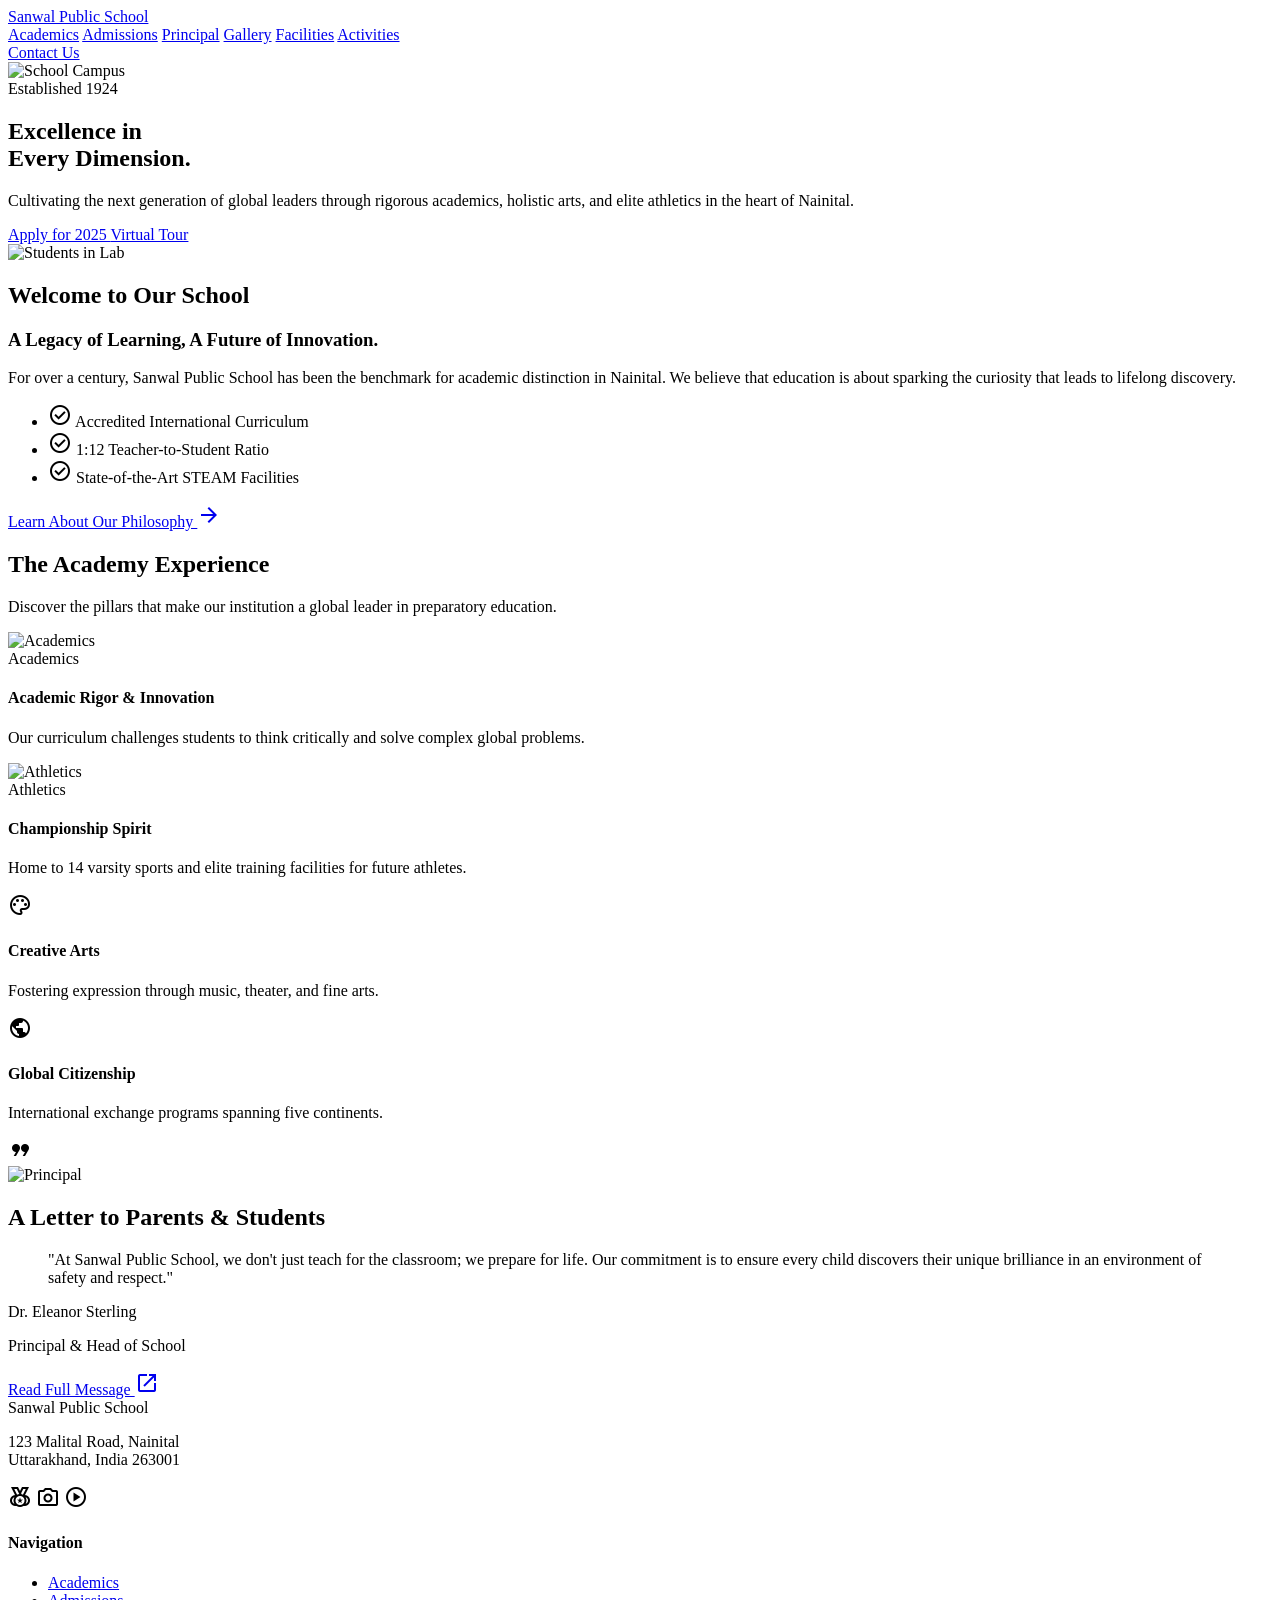
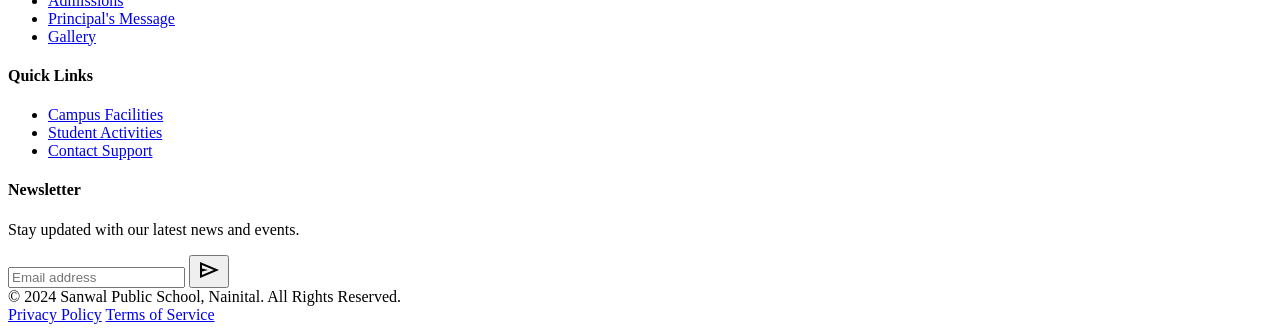
==== index.html @ 265a59c1 "first commit" ====
<!DOCTYPE html>
<html class="light" lang="en">
<head>
    <meta charset="utf-8"/>
    <meta content="width=device-width, initial-scale=1.0" name="viewport"/>
    <title>Home | Sanwal Public School, Nainital</title>
    <link href="https://fonts.googleapis.com/css2?family=Inter:wght@300;400;500;600;700;800;900&amp;display=swap" rel="stylesheet"/>
    <link href="https://fonts.googleapis.com/css2?family=Material+Symbols+Outlined:wght,FILL@100..700,0..1&amp;display=swap" rel="stylesheet"/>
    <link href="transitions.css" rel="stylesheet"/>
    <script src="https://cdn.tailwindcss.com?plugins=forms,container-queries"></script>
    <script src="transitions.js" defer></script>
    <script>
        tailwind.config = {
            darkMode: "class",
            theme: {
                extend: {
                    colors: {
                        "primary": "#001e40",
                        "primary-container": "#003366",
                        "on-primary": "#ffffff",
                        "on-primary-container": "#799dd6",
                        "primary-fixed": "#d5e3ff",
                        "primary-fixed-dim": "#a7c8ff",
                        "secondary": "#515f74",
                        "secondary-container": "#d5e3fc",
                        "on-secondary": "#ffffff",
                        "on-secondary-container": "#57657a",
                        "tertiary": "#2a1c00",
                        "tertiary-container": "#453000",
                        "on-tertiary": "#ffffff",
                        "on-tertiary-container": "#bb9650",
                        "tertiary-fixed": "#ffdea5",
                        "tertiary-fixed-dim": "#e9c176",
                        "background": "#f7f9fb",
                        "surface": "#f7f9fb",
                        "on-surface": "#191c1e",
                        "on-surface-variant": "#43474f",
                        "outline": "#737780",
                        "outline-variant": "#c3c6d1",
                        "surface-container-low": "#f2f4f6",
                        "surface-container": "#eceef0",
                        "surface-container-high": "#e6e8ea",
                        "surface-container-highest": "#e0e3e5",
                        "surface-container-lowest": "#ffffff"
                    },
                    borderRadius: {
                        "lg": "0.5rem",
                        "xl": "0.75rem",
                        "2xl": "1rem",
                        "3xl": "1.5rem",
                        "full": "9999px"
                    },
                    fontFamily: {
                        "sans": ["Inter", "sans-serif"]
                    }
                }
            }
        }
    </script>
    <style>
        .material-symbols-outlined {
            font-variation-settings: 'FILL' 0, 'wght' 400, 'GRAD' 0, 'opsz' 24;
        }
        html { scroll-behavior: smooth; }
        .nav-link-active {
            color: #001e40;
            font-weight: 700;
            border-bottom: 2px solid #ffdea5;
        }
        .hero-gradient {
            background: linear-gradient(to right, rgba(0, 30, 64, 0.95), rgba(0, 51, 102, 0.6));
        }
        @keyframes fade-in-up {
            from { opacity: 0; transform: translateY(20px); }
            to { opacity: 1; transform: translateY(0); }
        }
        .animate-fade-in-up {
            animation: fade-in-up 0.8s ease-out forwards;
        }
    </style>
</head>
<body class="bg-surface text-on-surface">
    <!-- Top Navigation Bar -->
    <nav class="fixed top-0 w-full z-50 bg-white/80 backdrop-blur-md shadow-sm">
        <div class="flex items-center justify-between px-8 py-4 max-w-7xl mx-auto w-full">
            <a href="index.html" class="text-xl font-bold text-primary tracking-tighter uppercase whitespace-nowrap">Sanwal Public School</a>
            <div class="hidden md:flex items-center space-x-8 font-medium">
                <a href="academics.html" class="text-slate-600 hover:text-primary transition-colors">Academics</a>
                <a href="admissions.html" class="text-slate-600 hover:text-primary transition-colors">Admissions</a>
                <a href="principal.html" class="text-slate-600 hover:text-primary transition-colors">Principal</a>
                <a href="gallery.html" class="text-slate-600 hover:text-primary transition-colors">Gallery</a>
                <a href="facilities.html" class="text-slate-600 hover:text-primary transition-colors">Facilities</a>
                <a href="activities.html" class="text-slate-600 hover:text-primary transition-colors">Activities</a>
            </div>
            <div class="flex items-center gap-4">
                <a href="contact.html" class="bg-primary text-on-primary px-6 py-2.5 rounded-xl font-medium text-sm transition-transform active:scale-95 shadow-lg shadow-primary/20">
                    Contact Us
                </a>
            </div>
        </div>
    </nav>

    <main class="pt-20">
        <!-- Hero Section -->
        <section class="relative h-[800px] flex items-center overflow-hidden">
            <div class="absolute inset-0 z-0">
                <img class="w-full h-full object-cover" src="https://lh3.googleusercontent.com/aida-public/[base64]" alt="School Campus"/>
                <div class="absolute inset-0 hero-gradient"></div>
            </div>
            <div class="relative z-10 max-w-7xl mx-auto px-8 w-full">
                <div class="max-w-2xl animate-fade-in-up">
                    <span class="inline-block text-tertiary-fixed-dim uppercase tracking-[0.2em] font-bold text-sm mb-4">Established 1924</span>
                    <h1 class="text-6xl md:text-7xl font-extrabold text-white leading-tight tracking-tighter mb-6">
                        Excellence in <br/><span class="text-tertiary-fixed-dim">Every Dimension.</span>
                    </h1>
                    <p class="text-xl text-primary-fixed leading-relaxed mb-10 font-light max-w-lg">
                        Cultivating the next generation of global leaders through rigorous academics, holistic arts, and elite athletics in the heart of Nainital.
                    </p>
                    <div class="flex gap-4">
                        <a href="admissions.html" class="bg-tertiary-fixed text-primary px-8 py-4 rounded-xl font-bold transition-all hover:bg-tertiary-fixed-dim hover:shadow-xl shadow-black/20">
                            Apply for 2025
                        </a>
                        <a href="gallery.html" class="bg-white/10 backdrop-blur-md border border-white/20 text-white px-8 py-4 rounded-xl font-bold hover:bg-white/20 transition-all">
                            Virtual Tour
                        </a>
                    </div>
                </div>
            </div>
        </section>

        <!-- Welcome Section -->
        <section class="py-24 bg-surface">
            <div class="max-w-7xl mx-auto px-8">
                <div class="grid grid-cols-1 lg:grid-cols-12 gap-16 items-center">
                    <div class="lg:col-span-7 relative">
                        <div class="aspect-[4/3] rounded-3xl overflow-hidden shadow-2xl relative z-10">
                            <img class="w-full h-full object-cover" src="https://lh3.googleusercontent.com/aida-public/[base64]" alt="Students in Lab"/>
                        </div>
                        <div class="absolute -bottom-8 -right-8 w-64 h-64 bg-tertiary-fixed rounded-3xl -z-10 opacity-30"></div>
                    </div>
                    <div class="lg:col-span-5">
                        <h2 class="text-sm font-black text-on-tertiary-container uppercase tracking-widest mb-4">Welcome to Our School</h2>
                        <h3 class="text-4xl font-bold text-primary mb-6 tracking-tight">A Legacy of Learning, A Future of Innovation.</h3>
                        <p class="text-on-surface-variant text-lg leading-relaxed mb-8">
                            For over a century, Sanwal Public School has been the benchmark for academic distinction in Nainital. We believe that education is about sparking the curiosity that leads to lifelong discovery.
                        </p>
                        <ul class="space-y-4 mb-8 text-primary font-medium">
                            <li class="flex items-center gap-3">
                                <span class="material-symbols-outlined text-tertiary-fixed-dim">check_circle</span> 
                                Accredited International Curriculum
                            </li>
                            <li class="flex items-center gap-3">
                                <span class="material-symbols-outlined text-tertiary-fixed-dim">check_circle</span> 
                                1:12 Teacher-to-Student Ratio
                            </li>
                            <li class="flex items-center gap-3">
                                <span class="material-symbols-outlined text-tertiary-fixed-dim">check_circle</span> 
                                State-of-the-Art STEAM Facilities
                            </li>
                        </ul>
                        <a href="academics.html" class="text-primary font-bold inline-flex items-center gap-2 hover:gap-4 transition-all group">
                            Learn About Our Philosophy <span class="material-symbols-outlined group-hover:translate-x-1 transition-transform">arrow_forward</span>
                        </a>
                    </div>
                </div>
            </div>
        </section>

        <!-- Experience Grid -->
        <section class="py-24 bg-surface-container-low">
            <div class="max-w-7xl mx-auto px-8">
                <div class="text-center mb-16">
                    <h2 class="text-4xl font-bold text-primary tracking-tight mb-4">The Academy Experience</h2>
                    <p class="text-on-surface-variant max-w-2xl mx-auto">Discover the pillars that make our institution a global leader in preparatory education.</p>
                </div>
                <div class="grid grid-cols-1 md:grid-cols-4 gap-6 h-auto md:h-[600px]">
                    <div class="md:col-span-2 md:row-span-2 group relative overflow-hidden rounded-[2rem] bg-primary">
                        <img class="absolute inset-0 w-full h-full object-cover opacity-60 group-hover:scale-110 transition-transform duration-700" src="https://lh3.googleusercontent.com/aida-public/[base64]" alt="Academics"/>
                        <div class="absolute inset-0 bg-gradient-to-t from-primary via-primary/20 to-transparent"></div>
                        <div class="absolute bottom-0 p-10">
                            <span class="text-tertiary-fixed text-sm font-bold uppercase tracking-widest mb-2 block">Academics</span>
                            <h4 class="text-3xl font-bold text-white mb-4">Academic Rigor & Innovation</h4>
                            <p class="text-primary-fixed/80 text-lg">Our curriculum challenges students to think critically and solve complex global problems.</p>
                        </div>
                    </div>
                    <div class="md:col-span-2 group relative overflow-hidden rounded-[2rem] bg-secondary-container">
                        <img class="absolute inset-0 w-full h-full object-cover opacity-40 group-hover:scale-110 transition-transform duration-700" src="https://lh3.googleusercontent.com/aida-public/[base64]" alt="Athletics"/>
                        <div class="absolute inset-0 bg-gradient-to-r from-secondary-container to-transparent"></div>
                        <div class="absolute inset-0 flex flex-col justify-center p-10">
                            <span class="text-on-secondary-fixed-variant text-sm font-bold uppercase tracking-widest mb-2 block">Athletics</span>
                            <h4 class="text-2xl font-bold text-on-secondary-fixed mb-2">Championship Spirit</h4>
                            <p class="text-on-secondary-container max-w-xs">Home to 14 varsity sports and elite training facilities for future athletes.</p>
                        </div>
                    </div>
                    <div class="group relative overflow-hidden rounded-[2rem] bg-surface-container-lowest shadow-sm hover:shadow-xl transition-all p-8 flex flex-col justify-end">
                        <div class="mb-auto">
                            <span class="material-symbols-outlined text-4xl text-tertiary-fixed-dim">palette</span>
                        </div>
                        <h4 class="text-xl font-bold text-primary mb-2">Creative Arts</h4>
                        <p class="text-on-surface-variant text-sm leading-relaxed">Fostering expression through music, theater, and fine arts.</p>
                    </div>
                    <div class="group relative overflow-hidden rounded-[2rem] bg-surface-container-lowest shadow-sm hover:shadow-xl transition-all p-8 flex flex-col justify-end">
                        <div class="mb-auto">
                            <span class="material-symbols-outlined text-4xl text-tertiary-fixed-dim">public</span>
                        </div>
                        <h4 class="text-xl font-bold text-primary mb-2">Global Citizenship</h4>
                        <p class="text-on-surface-variant text-sm leading-relaxed">International exchange programs spanning five continents.</p>
                    </div>
                </div>
            </div>
        </section>

        <!-- Principal Teaser -->
        <section class="py-24 bg-white overflow-hidden">
            <div class="max-w-7xl mx-auto px-8">
                <div class="relative bg-surface-container-low rounded-[3rem] p-12 lg:p-20 flex flex-col lg:flex-row gap-16 items-center">
                    <div class="absolute top-0 right-0 p-8 text-surface-container-highest/50">
                        <span class="material-symbols-outlined text-[120px]" style="font-variation-settings: 'FILL' 1;">format_quote</span>
                    </div>
                    <div class="w-48 h-48 lg:w-64 lg:h-64 rounded-full overflow-hidden flex-shrink-0 border-8 border-white shadow-xl">
                        <img class="w-full h-full object-cover" src="https://lh3.googleusercontent.com/aida-public/[base64]" alt="Principal"/>
                    </div>
                    <div class="relative z-10">
                        <h2 class="text-sm font-black text-on-tertiary-container uppercase tracking-[0.2em] mb-6">A Letter to Parents & Students</h2>
                        <blockquote class="text-2xl lg:text-3xl font-medium text-primary italic leading-relaxed mb-8">
                            "At Sanwal Public School, we don't just teach for the classroom; we prepare for life. Our commitment is to ensure every child discovers their unique brilliance in an environment of safety and respect."
                        </blockquote>
                        <div class="flex items-center justify-between">
                            <div>
                                <p class="text-xl font-bold text-primary">Dr. Eleanor Sterling</p>
                                <p class="text-on-surface-variant">Principal & Head of School</p>
                            </div>
                            <a href="principal.html" class="bg-primary text-on-primary px-8 py-3 rounded-xl hover:shadow-lg transition-all flex items-center gap-2">
                                Read Full Message <span class="material-symbols-outlined text-sm">open_in_new</span>
                            </a>
                        </div>
                    </div>
                </div>
            </div>
        </section>
    </main>

    <!-- Footer -->
    <footer class="bg-slate-900 text-white w-full">
        <div class="grid grid-cols-1 md:grid-cols-4 gap-12 px-8 py-16 max-w-7xl mx-auto w-full">
            <div class="col-span-1">
                <div class="text-lg font-black uppercase tracking-widest mb-6">Sanwal Public School</div>
                <p class="text-sm text-slate-400 mb-6 leading-relaxed">
                    123 Malital Road, Nainital<br/>
                    Uttarakhand, India 263001
                </p>
                <div class="flex gap-4">
                    <span class="material-symbols-outlined text-slate-400 cursor-pointer hover:text-tertiary-fixed">social_leaderboard</span>
                    <span class="material-symbols-outlined text-slate-400 cursor-pointer hover:text-tertiary-fixed">photo_camera</span>
                    <span class="material-symbols-outlined text-slate-400 cursor-pointer hover:text-tertiary-fixed">play_circle</span>
                </div>
            </div>
            <div>
                <h4 class="text-blue-400 font-bold mb-6">Navigation</h4>
                <ul class="space-y-4 text-sm text-slate-400">
                    <li><a href="academics.html" class="hover:text-white transition-colors">Academics</a></li>
                    <li><a href="admissions.html" class="hover:text-white transition-colors">Admissions</a></li>
                    <li><a href="principal.html" class="hover:text-white transition-colors">Principal's Message</a></li>
                    <li><a href="gallery.html" class="hover:text-white transition-colors">Gallery</a></li>
                </ul>
            </div>
            <div>
                <h4 class="text-blue-400 font-bold mb-6">Quick Links</h4>
                <ul class="space-y-4 text-sm text-slate-400">
                    <li><a href="facilities.html" class="hover:text-white transition-colors">Campus Facilities</a></li>
                    <li><a href="activities.html" class="hover:text-white transition-colors">Student Activities</a></li>
                    <li><a href="contact.html" class="hover:text-white transition-colors">Contact Support</a></li>
                </ul>
            </div>
            <div>
                <h4 class="text-blue-400 font-bold mb-6">Newsletter</h4>
                <p class="text-sm text-slate-400 mb-4">Stay updated with our latest news and events.</p>
                <div class="flex">
                    <input class="bg-slate-800 border-none rounded-l-xl w-full text-sm p-3 focus:ring-1 ring-tertiary-fixed outline-none" placeholder="Email address" type="email"/>
                    <button class="bg-primary-container text-white px-4 rounded-r-xl border-l border-slate-700">
                        <span class="material-symbols-outlined">send</span>
                    </button>
                </div>
            </div>
        </div>
        <div class="max-w-7xl mx-auto px-8 py-8 border-t border-slate-800 flex flex-col md:flex-row justify-between items-center gap-4 text-sm text-slate-500">
            <div>© 2024 Sanwal Public School, Nainital. All Rights Reserved.</div>
            <div class="flex gap-8">
                <a class="hover:text-blue-400 transition-colors" href="#">Privacy Policy</a>
                <a class="hover:text-blue-400 transition-colors" href="#">Terms of Service</a>
            </div>
        </div>
    </footer>
</body>
</html>
---- transitions.css ----
/* Smooth Page Transitions - Refined */

/* Reset any intrusive initial states */
body {
    opacity: 1 !important;
    transition: none !important;
    overflow-x: hidden;
}

/* Hide the old overlay if it's still in the DOM */
.page-transition-overlay {
    display: none !important;
    pointer-events: none !important;
}

/* Global Subtle Entrance Animation */
@keyframes smoothEntrance {
    from {
        opacity: 0;
        transform: translateY(15px);
        filter: blur(4px);
    }
    to {
        opacity: 1;
        transform: translateY(0);
        filter: blur(0);
    }
}

/* Apply to main content for a polished, smooth entrance */
main {
    animation: smoothEntrance 0.6s cubic-bezier(0.2, 0.8, 0.2, 1) forwards;
    will-change: transform, opacity;
}

/* Optimization for specific components to feel dynamic */
.hero-content {
    animation: smoothEntrance 0.8s cubic-bezier(0.2, 0.8, 0.2, 1) 0.1s forwards;
    opacity: 0;
}

/* Smooth scroll behavior */
html {
    scroll-behavior: smooth;
}
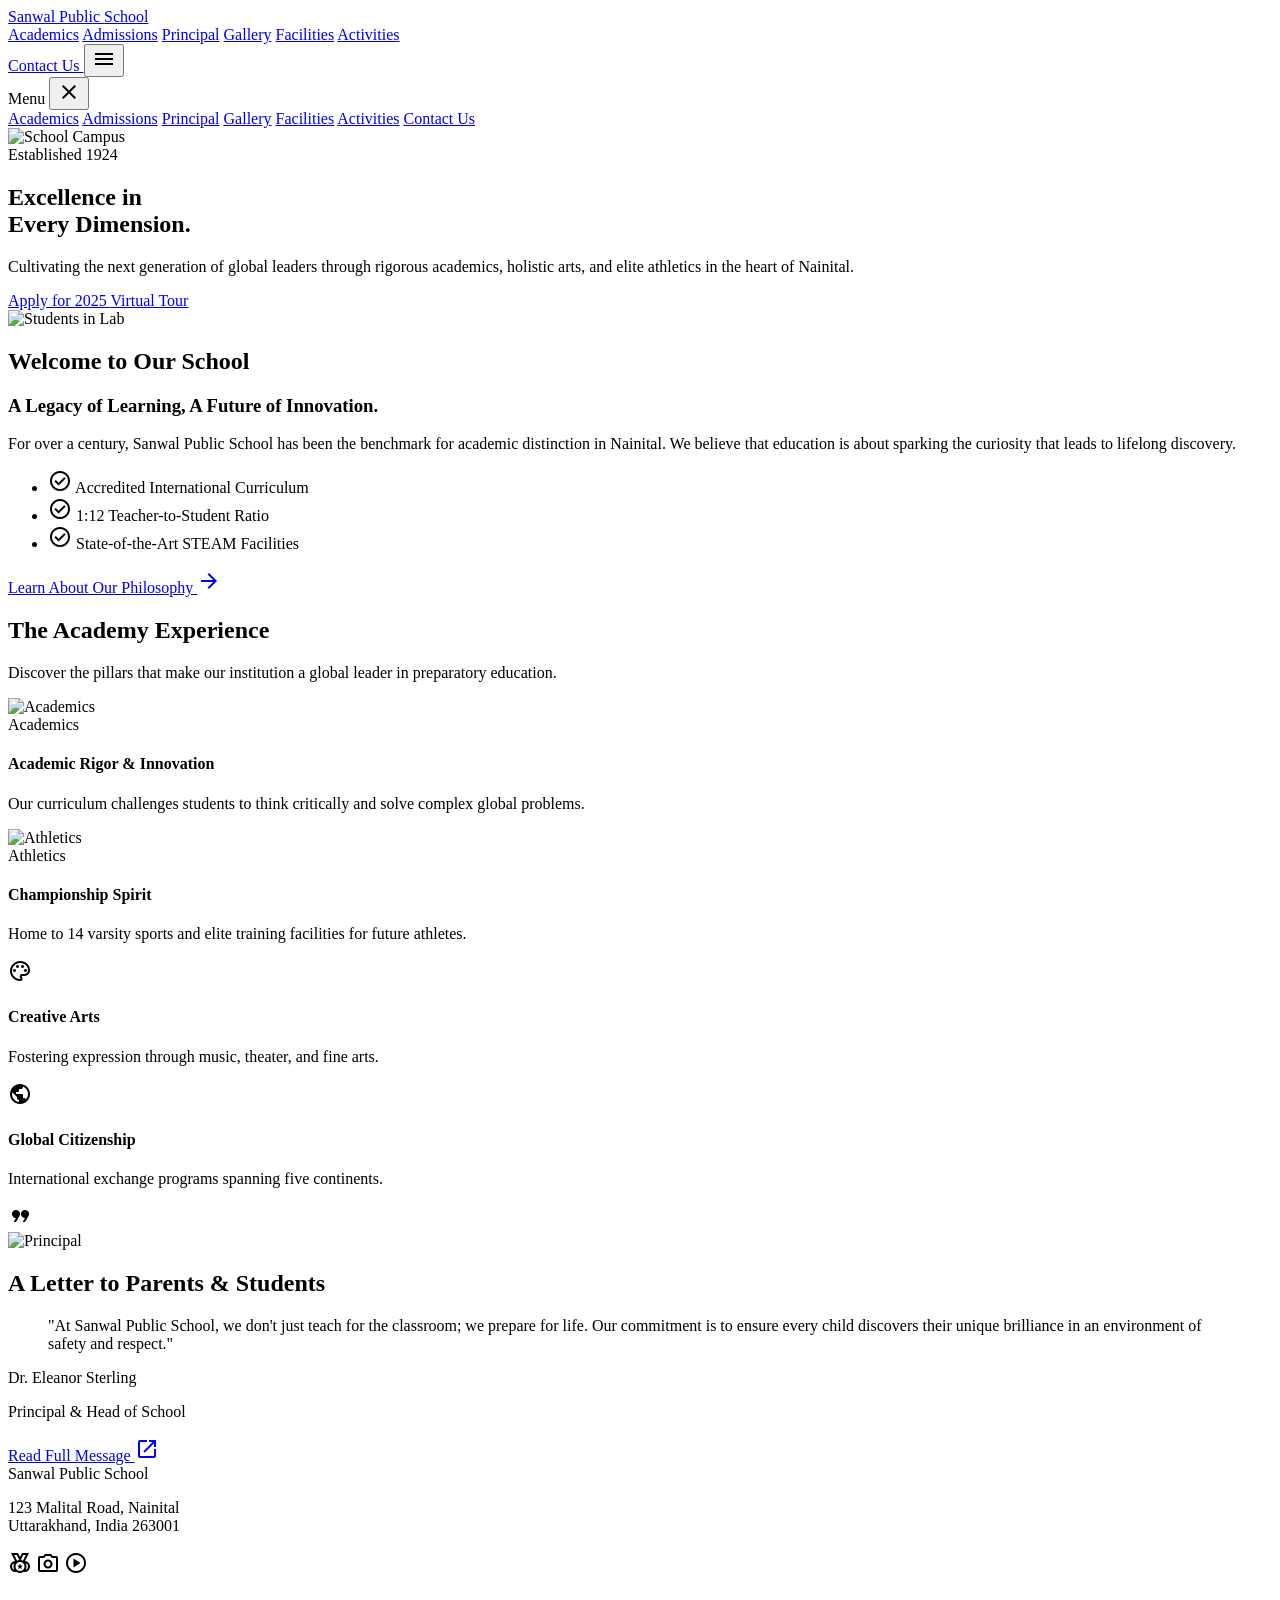
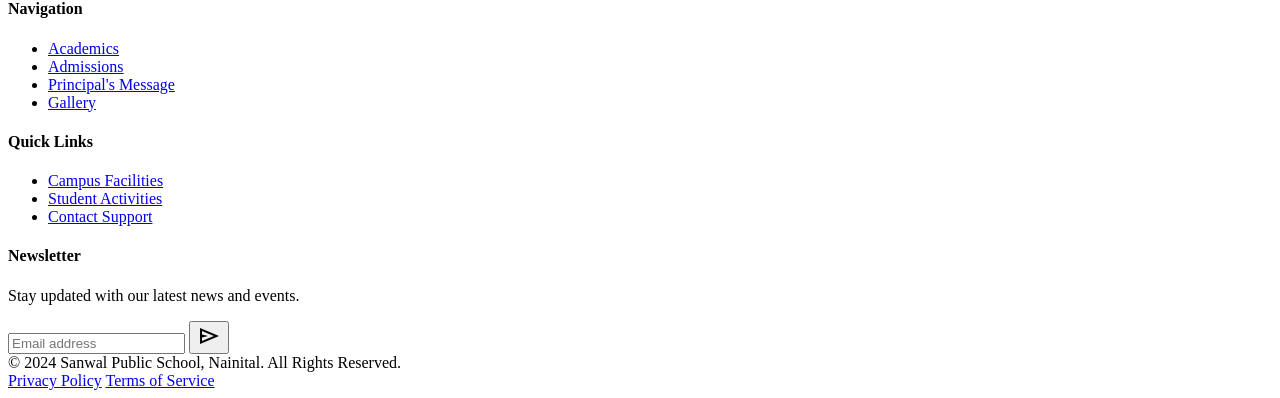
==== commit b0aba6aa: "mobile responsive" ====
--- a/index.html
+++ b/index.html
@@ -82,8 +82,8 @@
 <body class="bg-surface text-on-surface">
     <!-- Top Navigation Bar -->
     <nav class="fixed top-0 w-full z-50 bg-white/80 backdrop-blur-md shadow-sm">
-        <div class="flex items-center justify-between px-8 py-4 max-w-7xl mx-auto w-full">
-            <a href="index.html" class="text-xl font-bold text-primary tracking-tighter uppercase whitespace-nowrap">Sanwal Public School</a>
+        <div class="flex items-center justify-between px-6 md:px-8 py-4 max-w-7xl mx-auto w-full">
+            <a href="index.html" class="text-lg md:text-xl font-bold text-primary tracking-tighter uppercase whitespace-nowrap">Sanwal Public School</a>
             <div class="hidden md:flex items-center space-x-8 font-medium">
                 <a href="academics.html" class="text-slate-600 hover:text-primary transition-colors">Academics</a>
                 <a href="admissions.html" class="text-slate-600 hover:text-primary transition-colors">Admissions</a>
@@ -92,35 +92,57 @@
                 <a href="facilities.html" class="text-slate-600 hover:text-primary transition-colors">Facilities</a>
                 <a href="activities.html" class="text-slate-600 hover:text-primary transition-colors">Activities</a>
             </div>
-            <div class="flex items-center gap-4">
-                <a href="contact.html" class="bg-primary text-on-primary px-6 py-2.5 rounded-xl font-medium text-sm transition-transform active:scale-95 shadow-lg shadow-primary/20">
+            <div class="flex items-center gap-2 md:gap-4">
+                <a href="contact.html" class="hidden sm:block bg-primary text-on-primary px-6 py-2.5 rounded-xl font-medium text-sm transition-transform active:scale-95 shadow-lg shadow-primary/20">
                     Contact Us
                 </a>
+                <button id="mobile-menu-toggle" class="md:hidden flex items-center p-2 text-primary focus:outline-none">
+                    <span class="material-symbols-outlined text-3xl">menu</span>
+                </button>
+            </div>
+        </div>
+
+        <!-- Mobile Menu Overlay -->
+        <div id="mobile-menu" class="fixed inset-0 z-[60] bg-white translate-x-full transition-transform duration-300 ease-in-out md:hidden flex flex-col p-8">
+            <div class="flex justify-between items-center mb-12">
+                <span class="text-xl font-bold text-primary uppercase">Menu</span>
+                <button id="mobile-menu-close" class="p-2 text-primary">
+                    <span class="material-symbols-outlined text-3xl">close</span>
+                </button>
+            </div>
+            <div class="flex flex-col gap-6 text-2xl font-bold text-primary">
+                <a href="academics.html" class="hover:text-tertiary-fixed-dim transition-colors">Academics</a>
+                <a href="admissions.html" class="hover:text-tertiary-fixed-dim transition-colors">Admissions</a>
+                <a href="principal.html" class="hover:text-tertiary-fixed-dim transition-colors">Principal</a>
+                <a href="gallery.html" class="hover:text-tertiary-fixed-dim transition-colors">Gallery</a>
+                <a href="facilities.html" class="hover:text-tertiary-fixed-dim transition-colors">Facilities</a>
+                <a href="activities.html" class="hover:text-tertiary-fixed-dim transition-colors">Activities</a>
+                <a href="contact.html" class="mt-4 bg-primary text-white text-center py-4 rounded-2xl text-lg">Contact Us</a>
             </div>
         </div>
     </nav>
 
     <main class="pt-20">
         <!-- Hero Section -->
-        <section class="relative h-[800px] flex items-center overflow-hidden">
+        <section class="relative min-h-[600px] md:h-[800px] flex items-center overflow-hidden">
             <div class="absolute inset-0 z-0">
                 <img class="w-full h-full object-cover" src="https://lh3.googleusercontent.com/aida-public/[base64]" alt="School Campus"/>
                 <div class="absolute inset-0 hero-gradient"></div>
             </div>
-            <div class="relative z-10 max-w-7xl mx-auto px-8 w-full">
+            <div class="relative z-10 max-w-7xl mx-auto px-6 md:px-8 w-full">
                 <div class="max-w-2xl animate-fade-in-up">
                     <span class="inline-block text-tertiary-fixed-dim uppercase tracking-[0.2em] font-bold text-sm mb-4">Established 1924</span>
-                    <h1 class="text-6xl md:text-7xl font-extrabold text-white leading-tight tracking-tighter mb-6">
+                    <h1 class="text-4xl sm:text-6xl md:text-7xl font-extrabold text-white leading-tight tracking-tighter mb-6">
                         Excellence in <br/><span class="text-tertiary-fixed-dim">Every Dimension.</span>
                     </h1>
-                    <p class="text-xl text-primary-fixed leading-relaxed mb-10 font-light max-w-lg">
+                    <p class="text-lg md:text-xl text-primary-fixed leading-relaxed mb-10 font-light max-w-lg">
                         Cultivating the next generation of global leaders through rigorous academics, holistic arts, and elite athletics in the heart of Nainital.
                     </p>
-                    <div class="flex gap-4">
-                        <a href="admissions.html" class="bg-tertiary-fixed text-primary px-8 py-4 rounded-xl font-bold transition-all hover:bg-tertiary-fixed-dim hover:shadow-xl shadow-black/20">
+                    <div class="flex flex-wrap gap-4">
+                        <a href="admissions.html" class="bg-tertiary-fixed text-primary px-8 py-4 rounded-xl font-bold transition-all hover:bg-tertiary-fixed-dim hover:shadow-xl shadow-black/20 text-center w-full sm:w-auto">
                             Apply for 2025
                         </a>
-                        <a href="gallery.html" class="bg-white/10 backdrop-blur-md border border-white/20 text-white px-8 py-4 rounded-xl font-bold hover:bg-white/20 transition-all">
+                        <a href="gallery.html" class="bg-white/10 backdrop-blur-md border border-white/20 text-white px-8 py-4 rounded-xl font-bold hover:bg-white/20 transition-all text-center w-full sm:w-auto">
                             Virtual Tour
                         </a>
                     </div>
@@ -129,19 +151,19 @@
         </section>
 
         <!-- Welcome Section -->
-        <section class="py-24 bg-surface">
-            <div class="max-w-7xl mx-auto px-8">
-                <div class="grid grid-cols-1 lg:grid-cols-12 gap-16 items-center">
+        <section class="py-16 md:py-24 bg-surface">
+            <div class="max-w-7xl mx-auto px-6 md:px-8">
+                <div class="grid grid-cols-1 lg:grid-cols-12 gap-12 md:gap-16 items-center">
                     <div class="lg:col-span-7 relative">
                         <div class="aspect-[4/3] rounded-3xl overflow-hidden shadow-2xl relative z-10">
                             <img class="w-full h-full object-cover" src="https://lh3.googleusercontent.com/aida-public/[base64]" alt="Students in Lab"/>
                         </div>
-                        <div class="absolute -bottom-8 -right-8 w-64 h-64 bg-tertiary-fixed rounded-3xl -z-10 opacity-30"></div>
+                        <div class="absolute -bottom-6 md:-bottom-8 -right-6 md:-right-8 w-32 md:w-64 h-32 md:h-64 bg-tertiary-fixed rounded-3xl -z-10 opacity-30"></div>
                     </div>
                     <div class="lg:col-span-5">
-                        <h2 class="text-sm font-black text-on-tertiary-container uppercase tracking-widest mb-4">Welcome to Our School</h2>
-                        <h3 class="text-4xl font-bold text-primary mb-6 tracking-tight">A Legacy of Learning, A Future of Innovation.</h3>
-                        <p class="text-on-surface-variant text-lg leading-relaxed mb-8">
+                        <h2 class="text-xs md:text-sm font-black text-on-tertiary-container uppercase tracking-widest mb-4">Welcome to Our School</h2>
+                        <h3 class="text-3xl md:text-4xl font-bold text-primary mb-6 tracking-tight">A Legacy of Learning, A Future of Innovation.</h3>
+                        <p class="text-on-surface-variant text-base md:text-lg leading-relaxed mb-8">
                             For over a century, Sanwal Public School has been the benchmark for academic distinction in Nainital. We believe that education is about sparking the curiosity that leads to lifelong discovery.
                         </p>
                         <ul class="space-y-4 mb-8 text-primary font-medium">
@@ -167,67 +189,67 @@
         </section>
 
         <!-- Experience Grid -->
-        <section class="py-24 bg-surface-container-low">
-            <div class="max-w-7xl mx-auto px-8">
-                <div class="text-center mb-16">
-                    <h2 class="text-4xl font-bold text-primary tracking-tight mb-4">The Academy Experience</h2>
+        <section class="py-16 md:py-24 bg-surface-container-low">
+            <div class="max-w-7xl mx-auto px-6 md:px-8">
+                <div class="text-center mb-12 md:mb-16">
+                    <h2 class="text-3xl md:text-4xl font-bold text-primary tracking-tight mb-4">The Academy Experience</h2>
                     <p class="text-on-surface-variant max-w-2xl mx-auto">Discover the pillars that make our institution a global leader in preparatory education.</p>
                 </div>
                 <div class="grid grid-cols-1 md:grid-cols-4 gap-6 h-auto md:h-[600px]">
-                    <div class="md:col-span-2 md:row-span-2 group relative overflow-hidden rounded-[2rem] bg-primary">
+                    <div class="md:col-span-2 md:row-span-2 group relative overflow-hidden rounded-[2rem] bg-primary min-h-[400px]">
                         <img class="absolute inset-0 w-full h-full object-cover opacity-60 group-hover:scale-110 transition-transform duration-700" src="https://lh3.googleusercontent.com/aida-public/[base64]" alt="Academics"/>
                         <div class="absolute inset-0 bg-gradient-to-t from-primary via-primary/20 to-transparent"></div>
-                        <div class="absolute bottom-0 p-10">
+                        <div class="absolute bottom-0 p-8 md:p-10">
                             <span class="text-tertiary-fixed text-sm font-bold uppercase tracking-widest mb-2 block">Academics</span>
-                            <h4 class="text-3xl font-bold text-white mb-4">Academic Rigor & Innovation</h4>
-                            <p class="text-primary-fixed/80 text-lg">Our curriculum challenges students to think critically and solve complex global problems.</p>
-                        </div>
-                    </div>
-                    <div class="md:col-span-2 group relative overflow-hidden rounded-[2rem] bg-secondary-container">
+                            <h4 class="text-2xl md:text-3xl font-bold text-white mb-4">Academic Rigor & Innovation</h4>
+                            <p class="text-primary-fixed/80 text-base md:text-lg">Our curriculum challenges students to think critically and solve complex global problems.</p>
+                        </div>
+                    </div>
+                    <div class="md:col-span-2 group relative overflow-hidden rounded-[2rem] bg-secondary-container min-h-[250px] md:min-h-0">
                         <img class="absolute inset-0 w-full h-full object-cover opacity-40 group-hover:scale-110 transition-transform duration-700" src="https://lh3.googleusercontent.com/aida-public/[base64]" alt="Athletics"/>
                         <div class="absolute inset-0 bg-gradient-to-r from-secondary-container to-transparent"></div>
-                        <div class="absolute inset-0 flex flex-col justify-center p-10">
+                        <div class="absolute inset-0 flex flex-col justify-center p-8 md:p-10">
                             <span class="text-on-secondary-fixed-variant text-sm font-bold uppercase tracking-widest mb-2 block">Athletics</span>
-                            <h4 class="text-2xl font-bold text-on-secondary-fixed mb-2">Championship Spirit</h4>
-                            <p class="text-on-secondary-container max-w-xs">Home to 14 varsity sports and elite training facilities for future athletes.</p>
-                        </div>
-                    </div>
-                    <div class="group relative overflow-hidden rounded-[2rem] bg-surface-container-lowest shadow-sm hover:shadow-xl transition-all p-8 flex flex-col justify-end">
+                            <h4 class="text-xl md:text-2xl font-bold text-on-secondary-fixed mb-2">Championship Spirit</h4>
+                            <p class="text-on-secondary-container max-w-xs text-sm md:text-base">Home to 14 varsity sports and elite training facilities for future athletes.</p>
+                        </div>
+                    </div>
+                    <div class="group relative overflow-hidden rounded-[2rem] bg-surface-container-lowest shadow-sm hover:shadow-xl transition-all p-8 flex flex-col justify-end min-h-[200px] md:min-h-0">
                         <div class="mb-auto">
-                            <span class="material-symbols-outlined text-4xl text-tertiary-fixed-dim">palette</span>
-                        </div>
-                        <h4 class="text-xl font-bold text-primary mb-2">Creative Arts</h4>
-                        <p class="text-on-surface-variant text-sm leading-relaxed">Fostering expression through music, theater, and fine arts.</p>
-                    </div>
-                    <div class="group relative overflow-hidden rounded-[2rem] bg-surface-container-lowest shadow-sm hover:shadow-xl transition-all p-8 flex flex-col justify-end">
+                            <span class="material-symbols-outlined text-3xl md:text-4xl text-tertiary-fixed-dim">palette</span>
+                        </div>
+                        <h4 class="text-lg md:text-xl font-bold text-primary mb-2">Creative Arts</h4>
+                        <p class="text-on-surface-variant text-xs md:text-sm leading-relaxed">Fostering expression through music, theater, and fine arts.</p>
+                    </div>
+                    <div class="group relative overflow-hidden rounded-[2rem] bg-surface-container-lowest shadow-sm hover:shadow-xl transition-all p-8 flex flex-col justify-end min-h-[200px] md:min-h-0">
                         <div class="mb-auto">
-                            <span class="material-symbols-outlined text-4xl text-tertiary-fixed-dim">public</span>
-                        </div>
-                        <h4 class="text-xl font-bold text-primary mb-2">Global Citizenship</h4>
-                        <p class="text-on-surface-variant text-sm leading-relaxed">International exchange programs spanning five continents.</p>
+                            <span class="material-symbols-outlined text-3xl md:text-4xl text-tertiary-fixed-dim">public</span>
+                        </div>
+                        <h4 class="text-lg md:text-xl font-bold text-primary mb-2">Global Citizenship</h4>
+                        <p class="text-on-surface-variant text-xs md:text-sm leading-relaxed">International exchange programs spanning five continents.</p>
                     </div>
                 </div>
             </div>
         </section>
 
         <!-- Principal Teaser -->
-        <section class="py-24 bg-white overflow-hidden">
-            <div class="max-w-7xl mx-auto px-8">
-                <div class="relative bg-surface-container-low rounded-[3rem] p-12 lg:p-20 flex flex-col lg:flex-row gap-16 items-center">
-                    <div class="absolute top-0 right-0 p-8 text-surface-container-highest/50">
-                        <span class="material-symbols-outlined text-[120px]" style="font-variation-settings: 'FILL' 1;">format_quote</span>
-                    </div>
-                    <div class="w-48 h-48 lg:w-64 lg:h-64 rounded-full overflow-hidden flex-shrink-0 border-8 border-white shadow-xl">
+        <section class="py-16 md:py-24 bg-white overflow-hidden">
+            <div class="max-w-7xl mx-auto px-6 md:px-8">
+                <div class="relative bg-surface-container-low rounded-[2rem] md:rounded-[3rem] p-8 md:p-12 lg:p-20 flex flex-col lg:flex-row gap-8 md:gap-16 items-center">
+                    <div class="absolute top-0 right-0 p-4 md:p-8 text-surface-container-highest/30 md:text-surface-container-highest/50">
+                        <span class="material-symbols-outlined text-[80px] md:text-[120px]" style="font-variation-settings: 'FILL' 1;">format_quote</span>
+                    </div>
+                    <div class="w-32 h-32 md:w-48 md:h-48 lg:w-64 lg:h-64 rounded-full overflow-hidden flex-shrink-0 border-4 md:border-8 border-white shadow-xl">
                         <img class="w-full h-full object-cover" src="https://lh3.googleusercontent.com/aida-public/[base64]" alt="Principal"/>
                     </div>
-                    <div class="relative z-10">
-                        <h2 class="text-sm font-black text-on-tertiary-container uppercase tracking-[0.2em] mb-6">A Letter to Parents & Students</h2>
-                        <blockquote class="text-2xl lg:text-3xl font-medium text-primary italic leading-relaxed mb-8">
+                    <div class="relative z-10 text-center lg:text-left">
+                        <h2 class="text-xs font-black text-on-tertiary-container uppercase tracking-[0.2em] mb-4 md:mb-6">A Letter to Parents & Students</h2>
+                        <blockquote class="text-xl md:text-2xl lg:text-3xl font-medium text-primary italic leading-relaxed mb-8">
                             "At Sanwal Public School, we don't just teach for the classroom; we prepare for life. Our commitment is to ensure every child discovers their unique brilliance in an environment of safety and respect."
                         </blockquote>
-                        <div class="flex items-center justify-between">
-                            <div>
-                                <p class="text-xl font-bold text-primary">Dr. Eleanor Sterling</p>
+                        <div class="flex flex-col sm:flex-row items-center justify-between gap-6">
+                            <div class="text-center sm:text-left">
+                                <p class="text-lg md:text-xl font-bold text-primary">Dr. Eleanor Sterling</p>
                                 <p class="text-on-surface-variant">Principal & Head of School</p>
                             </div>
                             <a href="principal.html" class="bg-primary text-on-primary px-8 py-3 rounded-xl hover:shadow-lg transition-all flex items-center gap-2">
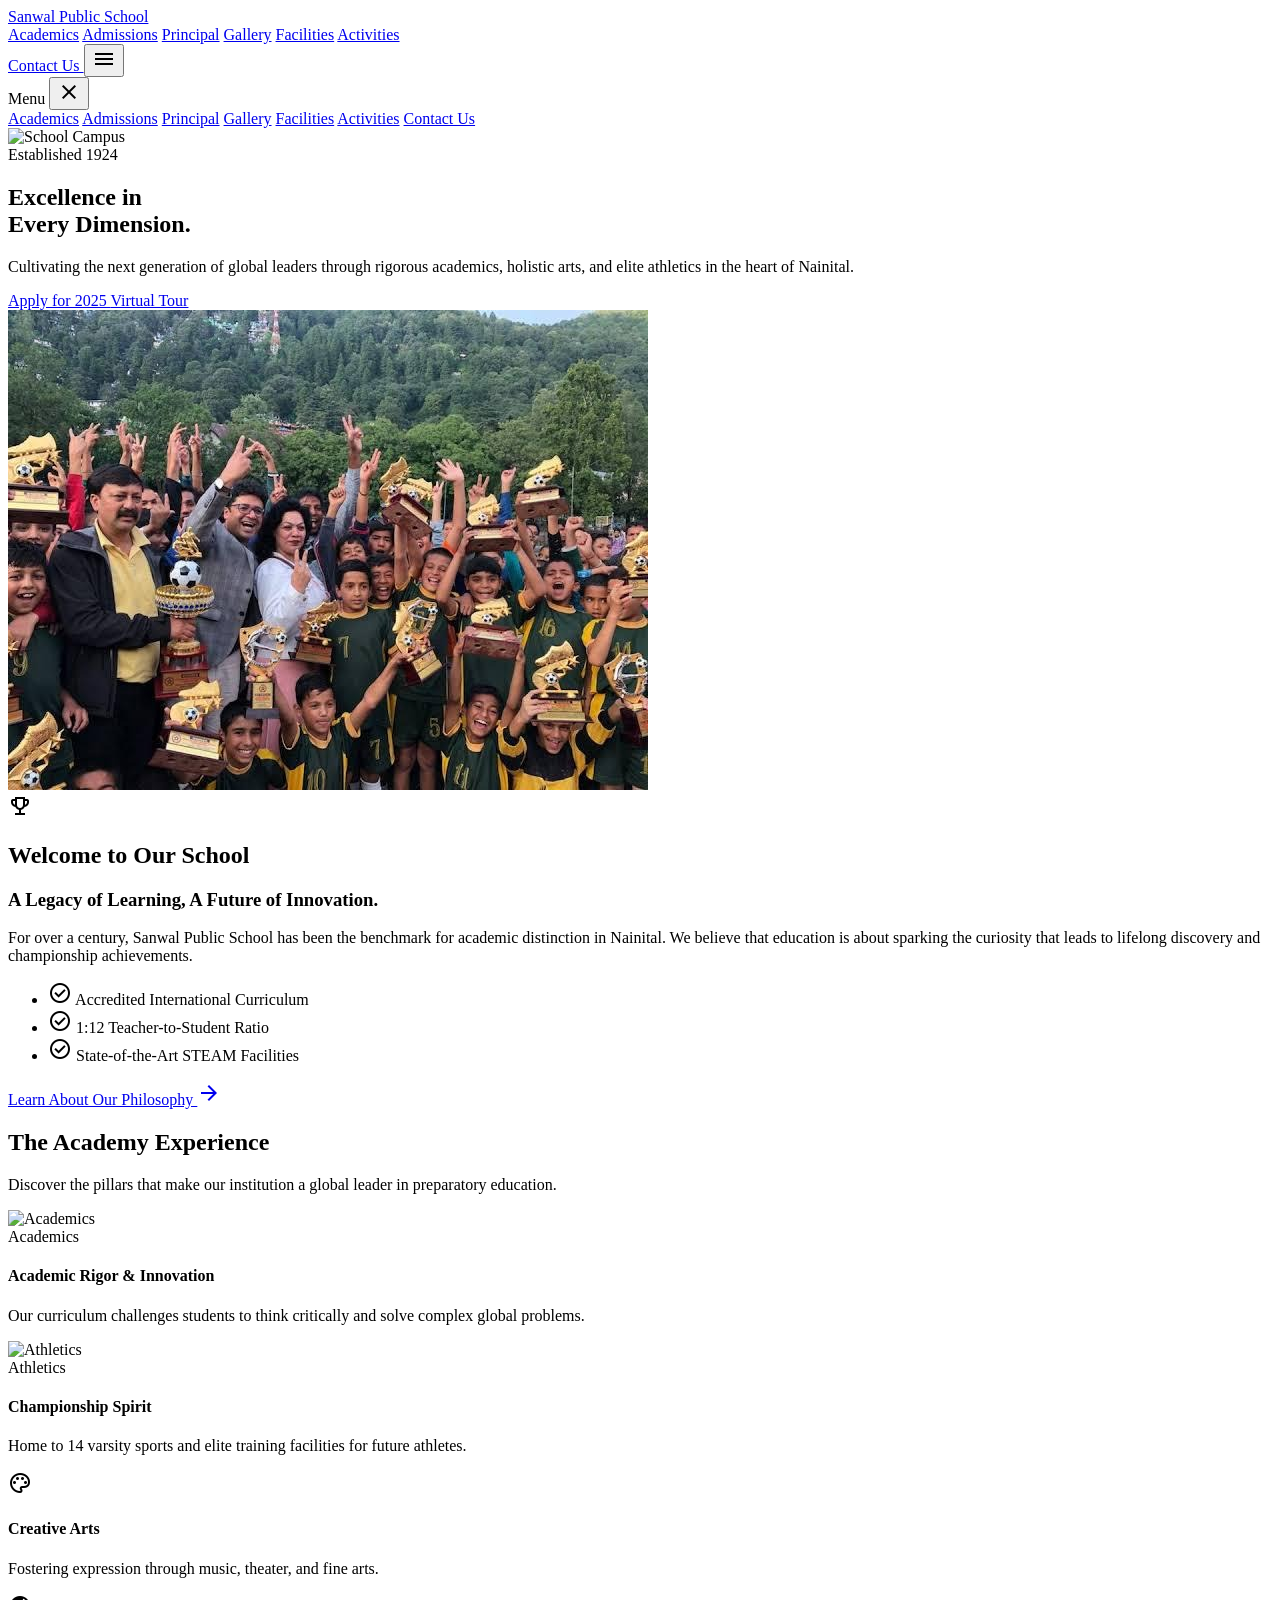
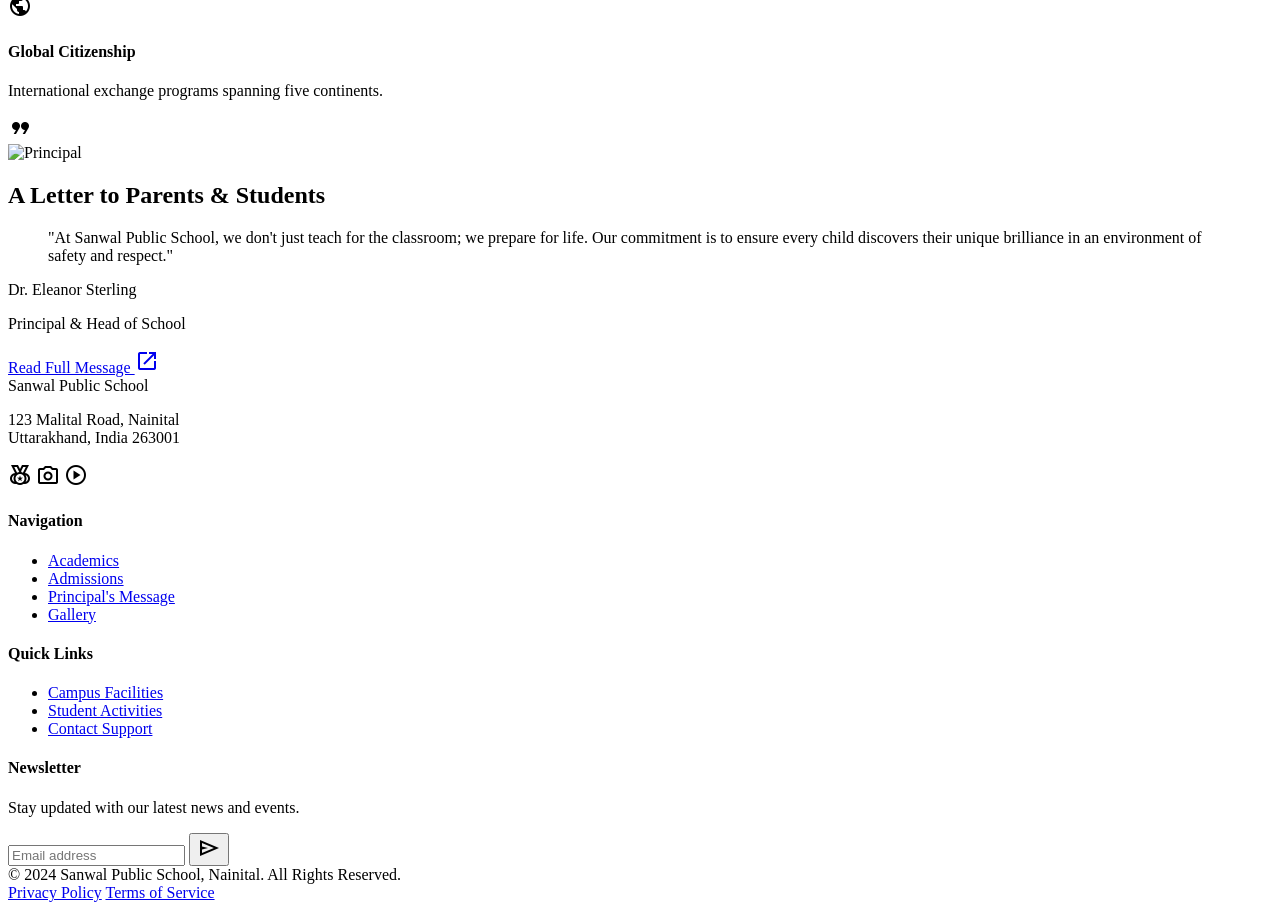
==== commit 0143d3f4: "sanwal UI  updated" ====
--- a/index.html
+++ b/index.html
@@ -15,33 +15,35 @@
             theme: {
                 extend: {
                     colors: {
-                        "primary": "#001e40",
-                        "primary-container": "#003366",
+                        "primary": "#22c55e",
+                        "primary-container": "#064e3b",
                         "on-primary": "#ffffff",
-                        "on-primary-container": "#799dd6",
-                        "primary-fixed": "#d5e3ff",
-                        "primary-fixed-dim": "#a7c8ff",
-                        "secondary": "#515f74",
-                        "secondary-container": "#d5e3fc",
+                        "on-primary-container": "#dcfce7",
+                        "primary-fixed": "#86efac",
+                        "primary-fixed-dim": "#4ade80",
+                        "secondary": "#facc15",
+                        "secondary-container": "#713f12",
                         "on-secondary": "#ffffff",
-                        "on-secondary-container": "#57657a",
-                        "tertiary": "#2a1c00",
-                        "tertiary-container": "#453000",
+                        "on-secondary-container": "#fef9c3",
+                        "tertiary": "#eab308",
+                        "tertiary-container": "#422006",
                         "on-tertiary": "#ffffff",
-                        "on-tertiary-container": "#bb9650",
-                        "tertiary-fixed": "#ffdea5",
-                        "tertiary-fixed-dim": "#e9c176",
-                        "background": "#f7f9fb",
-                        "surface": "#f7f9fb",
-                        "on-surface": "#191c1e",
-                        "on-surface-variant": "#43474f",
-                        "outline": "#737780",
-                        "outline-variant": "#c3c6d1",
-                        "surface-container-low": "#f2f4f6",
-                        "surface-container": "#eceef0",
-                        "surface-container-high": "#e6e8ea",
-                        "surface-container-highest": "#e0e3e5",
-                        "surface-container-lowest": "#ffffff"
+                        "on-tertiary-container": "#fef3c7",
+                        "tertiary-fixed": "#fde047",
+                        "tertiary-fixed-dim": "#facc15",
+                        "background": "#022c22",
+                        "surface": "#064e3b",
+                        "on-surface": "#f8fafc",
+                        "on-surface-variant": "#d1d5db",
+                        "outline": "#6b7280",
+                        "outline-variant": "#374151",
+                        "surface-container-low": "#022c22",
+                        "surface-container": "#064e3b",
+                        "surface-container-high": "#065f46",
+                        "surface-container-highest": "#047857",
+                        "surface-container-lowest": "#020617",
+                        "white": "#ffffff",
+                        "off-white": "#f8fafc"
                     },
                     borderRadius: {
                         "lg": "0.5rem",
@@ -63,12 +65,12 @@
         }
         html { scroll-behavior: smooth; }
         .nav-link-active {
-            color: #001e40;
+            color: #22c55e;
             font-weight: 700;
-            border-bottom: 2px solid #ffdea5;
+            border-bottom: 2px solid #facc15;
         }
         .hero-gradient {
-            background: linear-gradient(to right, rgba(0, 30, 64, 0.95), rgba(0, 51, 102, 0.6));
+            background: linear-gradient(to right, rgba(2, 44, 34, 0.95), rgba(20, 83, 45, 0.6));
         }
         @keyframes fade-in-up {
             from { opacity: 0; transform: translateY(20px); }
@@ -81,16 +83,16 @@
 </head>
 <body class="bg-surface text-on-surface">
     <!-- Top Navigation Bar -->
-    <nav class="fixed top-0 w-full z-50 bg-white/80 backdrop-blur-md shadow-sm">
+    <nav class="fixed top-0 w-full z-50 bg-emerald-950/80 backdrop-blur-md shadow-sm">
         <div class="flex items-center justify-between px-6 md:px-8 py-4 max-w-7xl mx-auto w-full">
-            <a href="index.html" class="text-lg md:text-xl font-bold text-primary tracking-tighter uppercase whitespace-nowrap">Sanwal Public School</a>
+            <a href="index.html" class="text-lg md:text-xl font-bold text-white tracking-tighter uppercase whitespace-nowrap">Sanwal Public School</a>
             <div class="hidden md:flex items-center space-x-8 font-medium">
-                <a href="academics.html" class="text-slate-600 hover:text-primary transition-colors">Academics</a>
-                <a href="admissions.html" class="text-slate-600 hover:text-primary transition-colors">Admissions</a>
-                <a href="principal.html" class="text-slate-600 hover:text-primary transition-colors">Principal</a>
-                <a href="gallery.html" class="text-slate-600 hover:text-primary transition-colors">Gallery</a>
-                <a href="facilities.html" class="text-slate-600 hover:text-primary transition-colors">Facilities</a>
-                <a href="activities.html" class="text-slate-600 hover:text-primary transition-colors">Activities</a>
+                <a href="academics.html" class="text-white hover:text-secondary transition-colors">Academics</a>
+                <a href="admissions.html" class="text-white hover:text-secondary transition-colors">Admissions</a>
+                <a href="principal.html" class="text-white hover:text-secondary transition-colors">Principal</a>
+                <a href="gallery.html" class="text-white hover:text-secondary transition-colors">Gallery</a>
+                <a href="facilities.html" class="text-white hover:text-secondary transition-colors">Facilities</a>
+                <a href="activities.html" class="text-white hover:text-secondary transition-colors">Activities</a>
             </div>
             <div class="flex items-center gap-2 md:gap-4">
                 <a href="contact.html" class="hidden sm:block bg-primary text-on-primary px-6 py-2.5 rounded-xl font-medium text-sm transition-transform active:scale-95 shadow-lg shadow-primary/20">
@@ -102,25 +104,26 @@
             </div>
         </div>
 
-        <!-- Mobile Menu Overlay -->
-        <div id="mobile-menu" class="fixed inset-0 z-[60] bg-white translate-x-full transition-transform duration-300 ease-in-out md:hidden flex flex-col p-8">
-            <div class="flex justify-between items-center mb-12">
-                <span class="text-xl font-bold text-primary uppercase">Menu</span>
-                <button id="mobile-menu-close" class="p-2 text-primary">
-                    <span class="material-symbols-outlined text-3xl">close</span>
-                </button>
-            </div>
-            <div class="flex flex-col gap-6 text-2xl font-bold text-primary">
-                <a href="academics.html" class="hover:text-tertiary-fixed-dim transition-colors">Academics</a>
-                <a href="admissions.html" class="hover:text-tertiary-fixed-dim transition-colors">Admissions</a>
-                <a href="principal.html" class="hover:text-tertiary-fixed-dim transition-colors">Principal</a>
-                <a href="gallery.html" class="hover:text-tertiary-fixed-dim transition-colors">Gallery</a>
-                <a href="facilities.html" class="hover:text-tertiary-fixed-dim transition-colors">Facilities</a>
-                <a href="activities.html" class="hover:text-tertiary-fixed-dim transition-colors">Activities</a>
-                <a href="contact.html" class="mt-4 bg-primary text-white text-center py-4 rounded-2xl text-lg">Contact Us</a>
-            </div>
-        </div>
     </nav>
+    
+    <!-- Mobile Menu Overlay -->
+    <div id="mobile-menu" class="fixed inset-0 z-[60] bg-emerald-950 translate-x-full transition-transform duration-300 ease-in-out md:hidden flex flex-col p-8 overflow-y-auto">
+        <div class="flex justify-between items-center mb-12">
+            <span class="text-xl font-bold text-primary uppercase">Menu</span>
+            <button id="mobile-menu-close" class="p-2 text-primary">
+                <span class="material-symbols-outlined text-3xl">close</span>
+            </button>
+        </div>
+        <div class="flex flex-col gap-6 text-2xl font-bold text-primary">
+            <a href="academics.html" class="hover:text-tertiary-fixed-dim transition-colors">Academics</a>
+            <a href="admissions.html" class="hover:text-tertiary-fixed-dim transition-colors">Admissions</a>
+            <a href="principal.html" class="hover:text-tertiary-fixed-dim transition-colors">Principal</a>
+            <a href="gallery.html" class="hover:text-tertiary-fixed-dim transition-colors">Gallery</a>
+            <a href="facilities.html" class="hover:text-tertiary-fixed-dim transition-colors">Facilities</a>
+            <a href="activities.html" class="hover:text-tertiary-fixed-dim transition-colors">Activities</a>
+            <a href="contact.html" class="mt-4 bg-primary text-white text-center py-4 rounded-2xl text-lg">Contact Us</a>
+        </div>
+    </div>
 
     <main class="pt-20">
         <!-- Hero Section -->
@@ -139,7 +142,7 @@
                         Cultivating the next generation of global leaders through rigorous academics, holistic arts, and elite athletics in the heart of Nainital.
                     </p>
                     <div class="flex flex-wrap gap-4">
-                        <a href="admissions.html" class="bg-tertiary-fixed text-primary px-8 py-4 rounded-xl font-bold transition-all hover:bg-tertiary-fixed-dim hover:shadow-xl shadow-black/20 text-center w-full sm:w-auto">
+                        <a href="admissions.html" class="bg-tertiary-fixed text-white px-8 py-4 rounded-xl font-bold transition-all hover:bg-tertiary-fixed-dim hover:shadow-xl shadow-black/20 text-center w-full sm:w-auto">
                             Apply for 2025
                         </a>
                         <a href="gallery.html" class="bg-white/10 backdrop-blur-md border border-white/20 text-white px-8 py-4 rounded-xl font-bold hover:bg-white/20 transition-all text-center w-full sm:w-auto">
@@ -151,36 +154,43 @@
         </section>
 
         <!-- Welcome Section -->
-        <section class="py-16 md:py-24 bg-surface">
+        <section class="py-16 md:py-24 bg-white">
             <div class="max-w-7xl mx-auto px-6 md:px-8">
                 <div class="grid grid-cols-1 lg:grid-cols-12 gap-12 md:gap-16 items-center">
-                    <div class="lg:col-span-7 relative">
-                        <div class="aspect-[4/3] rounded-3xl overflow-hidden shadow-2xl relative z-10">
-                            <img class="w-full h-full object-cover" src="https://lh3.googleusercontent.com/aida-public/[base64]" alt="Students in Lab"/>
-                        </div>
-                        <div class="absolute -bottom-6 md:-bottom-8 -right-6 md:-right-8 w-32 md:w-64 h-32 md:h-64 bg-tertiary-fixed rounded-3xl -z-10 opacity-30"></div>
+                    <div class="lg:col-span-7 relative group">
+                        <div class="relative z-10 overflow-hidden shadow-2xl transition-all duration-500 hover:scale-[1.02] transform-gpu" style="border-radius: 60% 40% 70% 30% / 40% 50% 60% 50%;">
+                            <img class="w-full h-full object-cover aspect-[4/3]" src="images/welcome_image.jpg" alt="Students with trophies"/>
+                            <div class="absolute inset-0 bg-emerald-900/10 group-hover:bg-transparent transition-colors duration-500"></div>
+                        </div>
+                        <!-- Decorative Elements -->
+                        <div class="absolute -bottom-10 -right-10 w-48 h-48 bg-secondary/20 rounded-full blur-3xl -z-10 animate-pulse"></div>
+                        <div class="absolute -top-10 -left-10 w-40 h-40 bg-primary/20 rounded-full blur-3xl -z-10"></div>
+                        <div class="absolute -bottom-4 -left-4 w-24 h-24 bg-tertiary-fixed/30 rounded-2xl rotate-12 -z-10 hidden md:block transition-transform group-hover:rotate-45 duration-700"></div>
+                        <div class="absolute top-1/2 -right-6 w-12 h-12 bg-white shadow-lg rounded-xl flex items-center justify-center -z-10 md:z-20 animate-bounce delay-700">
+                            <span class="material-symbols-outlined text-secondary text-2xl">emoji_events</span>
+                        </div>
                     </div>
                     <div class="lg:col-span-5">
-                        <h2 class="text-xs md:text-sm font-black text-on-tertiary-container uppercase tracking-widest mb-4">Welcome to Our School</h2>
-                        <h3 class="text-3xl md:text-4xl font-bold text-primary mb-6 tracking-tight">A Legacy of Learning, A Future of Innovation.</h3>
-                        <p class="text-on-surface-variant text-base md:text-lg leading-relaxed mb-8">
-                            For over a century, Sanwal Public School has been the benchmark for academic distinction in Nainital. We believe that education is about sparking the curiosity that leads to lifelong discovery.
+                        <h2 class="text-xs md:text-sm font-black text-emerald-900 uppercase tracking-widest mb-4">Welcome to Our School</h2>
+                        <h3 class="text-3xl md:text-4xl font-bold text-emerald-950 mb-6 tracking-tight">A Legacy of Learning, A Future of Innovation.</h3>
+                        <p class="text-emerald-800/90 text-base md:text-lg leading-relaxed mb-8">
+                            For over a century, Sanwal Public School has been the benchmark for academic distinction in Nainital. We believe that education is about sparking the curiosity that leads to lifelong discovery and championship achievements.
                         </p>
-                        <ul class="space-y-4 mb-8 text-primary font-medium">
+                        <ul class="space-y-4 mb-8 text-emerald-900 font-medium">
                             <li class="flex items-center gap-3">
-                                <span class="material-symbols-outlined text-tertiary-fixed-dim">check_circle</span> 
+                                <span class="material-symbols-outlined text-secondary">check_circle</span> 
                                 Accredited International Curriculum
                             </li>
                             <li class="flex items-center gap-3">
-                                <span class="material-symbols-outlined text-tertiary-fixed-dim">check_circle</span> 
+                                <span class="material-symbols-outlined text-secondary">check_circle</span> 
                                 1:12 Teacher-to-Student Ratio
                             </li>
                             <li class="flex items-center gap-3">
-                                <span class="material-symbols-outlined text-tertiary-fixed-dim">check_circle</span> 
+                                <span class="material-symbols-outlined text-secondary">check_circle</span> 
                                 State-of-the-Art STEAM Facilities
                             </li>
                         </ul>
-                        <a href="academics.html" class="text-primary font-bold inline-flex items-center gap-2 hover:gap-4 transition-all group">
+                        <a href="academics.html" class="text-emerald-900 font-bold inline-flex items-center gap-2 hover:gap-4 transition-all group">
                             Learn About Our Philosophy <span class="material-symbols-outlined group-hover:translate-x-1 transition-transform">arrow_forward</span>
                         </a>
                     </div>
@@ -192,7 +202,7 @@
         <section class="py-16 md:py-24 bg-surface-container-low">
             <div class="max-w-7xl mx-auto px-6 md:px-8">
                 <div class="text-center mb-12 md:mb-16">
-                    <h2 class="text-3xl md:text-4xl font-bold text-primary tracking-tight mb-4">The Academy Experience</h2>
+                    <h2 class="text-3xl md:text-4xl font-bold text-white tracking-tight mb-4">The Academy Experience</h2>
                     <p class="text-on-surface-variant max-w-2xl mx-auto">Discover the pillars that make our institution a global leader in preparatory education.</p>
                 </div>
                 <div class="grid grid-cols-1 md:grid-cols-4 gap-6 h-auto md:h-[600px]">
@@ -214,45 +224,45 @@
                             <p class="text-on-secondary-container max-w-xs text-sm md:text-base">Home to 14 varsity sports and elite training facilities for future athletes.</p>
                         </div>
                     </div>
-                    <div class="group relative overflow-hidden rounded-[2rem] bg-surface-container-lowest shadow-sm hover:shadow-xl transition-all p-8 flex flex-col justify-end min-h-[200px] md:min-h-0">
+                    <div class="group relative overflow-hidden rounded-[2rem] bg-white shadow-sm hover:shadow-xl transition-all p-8 flex flex-col justify-end min-h-[200px] md:min-h-0">
                         <div class="mb-auto">
-                            <span class="material-symbols-outlined text-3xl md:text-4xl text-tertiary-fixed-dim">palette</span>
-                        </div>
-                        <h4 class="text-lg md:text-xl font-bold text-primary mb-2">Creative Arts</h4>
-                        <p class="text-on-surface-variant text-xs md:text-sm leading-relaxed">Fostering expression through music, theater, and fine arts.</p>
-                    </div>
-                    <div class="group relative overflow-hidden rounded-[2rem] bg-surface-container-lowest shadow-sm hover:shadow-xl transition-all p-8 flex flex-col justify-end min-h-[200px] md:min-h-0">
+                            <span class="material-symbols-outlined text-3xl md:text-4xl text-secondary">palette</span>
+                        </div>
+                        <h4 class="text-lg md:text-xl font-bold text-emerald-950 mb-2">Creative Arts</h4>
+                        <p class="text-emerald-800/70 text-xs md:text-sm leading-relaxed">Fostering expression through music, theater, and fine arts.</p>
+                    </div>
+                    <div class="group relative overflow-hidden rounded-[2rem] bg-white shadow-sm hover:shadow-xl transition-all p-8 flex flex-col justify-end min-h-[200px] md:min-h-0">
                         <div class="mb-auto">
-                            <span class="material-symbols-outlined text-3xl md:text-4xl text-tertiary-fixed-dim">public</span>
-                        </div>
-                        <h4 class="text-lg md:text-xl font-bold text-primary mb-2">Global Citizenship</h4>
-                        <p class="text-on-surface-variant text-xs md:text-sm leading-relaxed">International exchange programs spanning five continents.</p>
+                            <span class="material-symbols-outlined text-3xl md:text-4xl text-secondary">public</span>
+                        </div>
+                        <h4 class="text-lg md:text-xl font-bold text-emerald-950 mb-2">Global Citizenship</h4>
+                        <p class="text-emerald-800/70 text-xs md:text-sm leading-relaxed">International exchange programs spanning five continents.</p>
                     </div>
                 </div>
             </div>
         </section>
 
         <!-- Principal Teaser -->
-        <section class="py-16 md:py-24 bg-white overflow-hidden">
+        <section class="py-16 md:py-24 bg-off-white overflow-hidden">
             <div class="max-w-7xl mx-auto px-6 md:px-8">
-                <div class="relative bg-surface-container-low rounded-[2rem] md:rounded-[3rem] p-8 md:p-12 lg:p-20 flex flex-col lg:flex-row gap-8 md:gap-16 items-center">
-                    <div class="absolute top-0 right-0 p-4 md:p-8 text-surface-container-highest/30 md:text-surface-container-highest/50">
+                <div class="relative bg-white border border-emerald-100 rounded-[2rem] md:rounded-[3rem] p-8 md:p-12 lg:p-20 flex flex-col lg:flex-row gap-8 md:gap-16 items-center shadow-xl shadow-emerald-900/5">
+                    <div class="absolute top-0 right-0 p-4 md:p-8 text-emerald-100/50">
                         <span class="material-symbols-outlined text-[80px] md:text-[120px]" style="font-variation-settings: 'FILL' 1;">format_quote</span>
                     </div>
-                    <div class="w-32 h-32 md:w-48 md:h-48 lg:w-64 lg:h-64 rounded-full overflow-hidden flex-shrink-0 border-4 md:border-8 border-white shadow-xl">
+                    <div class="w-32 h-32 md:w-48 md:h-48 lg:w-64 lg:h-64 rounded-full overflow-hidden flex-shrink-0 border-4 md:border-8 border-emerald-50 shadow-xl">
                         <img class="w-full h-full object-cover" src="https://lh3.googleusercontent.com/aida-public/[base64]" alt="Principal"/>
                     </div>
                     <div class="relative z-10 text-center lg:text-left">
-                        <h2 class="text-xs font-black text-on-tertiary-container uppercase tracking-[0.2em] mb-4 md:mb-6">A Letter to Parents & Students</h2>
-                        <blockquote class="text-xl md:text-2xl lg:text-3xl font-medium text-primary italic leading-relaxed mb-8">
+                        <h2 class="text-xs font-black text-emerald-800 uppercase tracking-[0.2em] mb-4 md:mb-6">A Letter to Parents & Students</h2>
+                        <blockquote class="text-xl md:text-2xl lg:text-3xl font-medium text-emerald-950 italic leading-relaxed mb-8">
                             "At Sanwal Public School, we don't just teach for the classroom; we prepare for life. Our commitment is to ensure every child discovers their unique brilliance in an environment of safety and respect."
                         </blockquote>
                         <div class="flex flex-col sm:flex-row items-center justify-between gap-6">
                             <div class="text-center sm:text-left">
-                                <p class="text-lg md:text-xl font-bold text-primary">Dr. Eleanor Sterling</p>
-                                <p class="text-on-surface-variant">Principal & Head of School</p>
+                                <p class="text-lg md:text-xl font-bold text-emerald-950">Dr. Eleanor Sterling</p>
+                                <p class="text-emerald-800/70">Principal & Head of School</p>
                             </div>
-                            <a href="principal.html" class="bg-primary text-on-primary px-8 py-3 rounded-xl hover:shadow-lg transition-all flex items-center gap-2">
+                            <a href="principal.html" class="bg-primary text-white px-8 py-3 rounded-xl hover:shadow-lg transition-all flex items-center gap-2">
                                 Read Full Message <span class="material-symbols-outlined text-sm">open_in_new</span>
                             </a>
                         </div>
@@ -263,23 +273,23 @@
     </main>
 
     <!-- Footer -->
-    <footer class="bg-slate-900 text-white w-full">
+    <footer class="bg-emerald-950 text-white w-full">
         <div class="grid grid-cols-1 md:grid-cols-4 gap-12 px-8 py-16 max-w-7xl mx-auto w-full">
             <div class="col-span-1">
                 <div class="text-lg font-black uppercase tracking-widest mb-6">Sanwal Public School</div>
-                <p class="text-sm text-slate-400 mb-6 leading-relaxed">
+                <p class="text-sm text-emerald-300 mb-6 leading-relaxed">
                     123 Malital Road, Nainital<br/>
                     Uttarakhand, India 263001
                 </p>
                 <div class="flex gap-4">
-                    <span class="material-symbols-outlined text-slate-400 cursor-pointer hover:text-tertiary-fixed">social_leaderboard</span>
-                    <span class="material-symbols-outlined text-slate-400 cursor-pointer hover:text-tertiary-fixed">photo_camera</span>
-                    <span class="material-symbols-outlined text-slate-400 cursor-pointer hover:text-tertiary-fixed">play_circle</span>
+                    <span class="material-symbols-outlined text-emerald-300 cursor-pointer hover:text-tertiary-fixed">social_leaderboard</span>
+                    <span class="material-symbols-outlined text-emerald-300 cursor-pointer hover:text-tertiary-fixed">photo_camera</span>
+                    <span class="material-symbols-outlined text-emerald-300 cursor-pointer hover:text-tertiary-fixed">play_circle</span>
                 </div>
             </div>
             <div>
-                <h4 class="text-blue-400 font-bold mb-6">Navigation</h4>
-                <ul class="space-y-4 text-sm text-slate-400">
+                <h4 class="text-green-400 font-bold mb-6">Navigation</h4>
+                <ul class="space-y-4 text-sm text-emerald-300">
                     <li><a href="academics.html" class="hover:text-white transition-colors">Academics</a></li>
                     <li><a href="admissions.html" class="hover:text-white transition-colors">Admissions</a></li>
                     <li><a href="principal.html" class="hover:text-white transition-colors">Principal's Message</a></li>
@@ -287,29 +297,29 @@
                 </ul>
             </div>
             <div>
-                <h4 class="text-blue-400 font-bold mb-6">Quick Links</h4>
-                <ul class="space-y-4 text-sm text-slate-400">
+                <h4 class="text-green-400 font-bold mb-6">Quick Links</h4>
+                <ul class="space-y-4 text-sm text-emerald-300">
                     <li><a href="facilities.html" class="hover:text-white transition-colors">Campus Facilities</a></li>
                     <li><a href="activities.html" class="hover:text-white transition-colors">Student Activities</a></li>
                     <li><a href="contact.html" class="hover:text-white transition-colors">Contact Support</a></li>
                 </ul>
             </div>
             <div>
-                <h4 class="text-blue-400 font-bold mb-6">Newsletter</h4>
-                <p class="text-sm text-slate-400 mb-4">Stay updated with our latest news and events.</p>
+                <h4 class="text-green-400 font-bold mb-6">Newsletter</h4>
+                <p class="text-sm text-emerald-300 mb-4">Stay updated with our latest news and events.</p>
                 <div class="flex">
-                    <input class="bg-slate-800 border-none rounded-l-xl w-full text-sm p-3 focus:ring-1 ring-tertiary-fixed outline-none" placeholder="Email address" type="email"/>
+                    <input class="bg-emerald-900 border-none rounded-l-xl w-full text-sm p-3 focus:ring-1 ring-tertiary-fixed outline-none" placeholder="Email address" type="email"/>
                     <button class="bg-primary-container text-white px-4 rounded-r-xl border-l border-slate-700">
                         <span class="material-symbols-outlined">send</span>
                     </button>
                 </div>
             </div>
         </div>
-        <div class="max-w-7xl mx-auto px-8 py-8 border-t border-slate-800 flex flex-col md:flex-row justify-between items-center gap-4 text-sm text-slate-500">
+        <div class="max-w-7xl mx-auto px-8 py-8 border-t border-emerald-800 flex flex-col md:flex-row justify-between items-center gap-4 text-sm text-emerald-400">
             <div>© 2024 Sanwal Public School, Nainital. All Rights Reserved.</div>
             <div class="flex gap-8">
-                <a class="hover:text-blue-400 transition-colors" href="#">Privacy Policy</a>
-                <a class="hover:text-blue-400 transition-colors" href="#">Terms of Service</a>
+                <a class="hover:text-green-400 transition-colors" href="#">Privacy Policy</a>
+                <a class="hover:text-green-400 transition-colors" href="#">Terms of Service</a>
             </div>
         </div>
     </footer>
